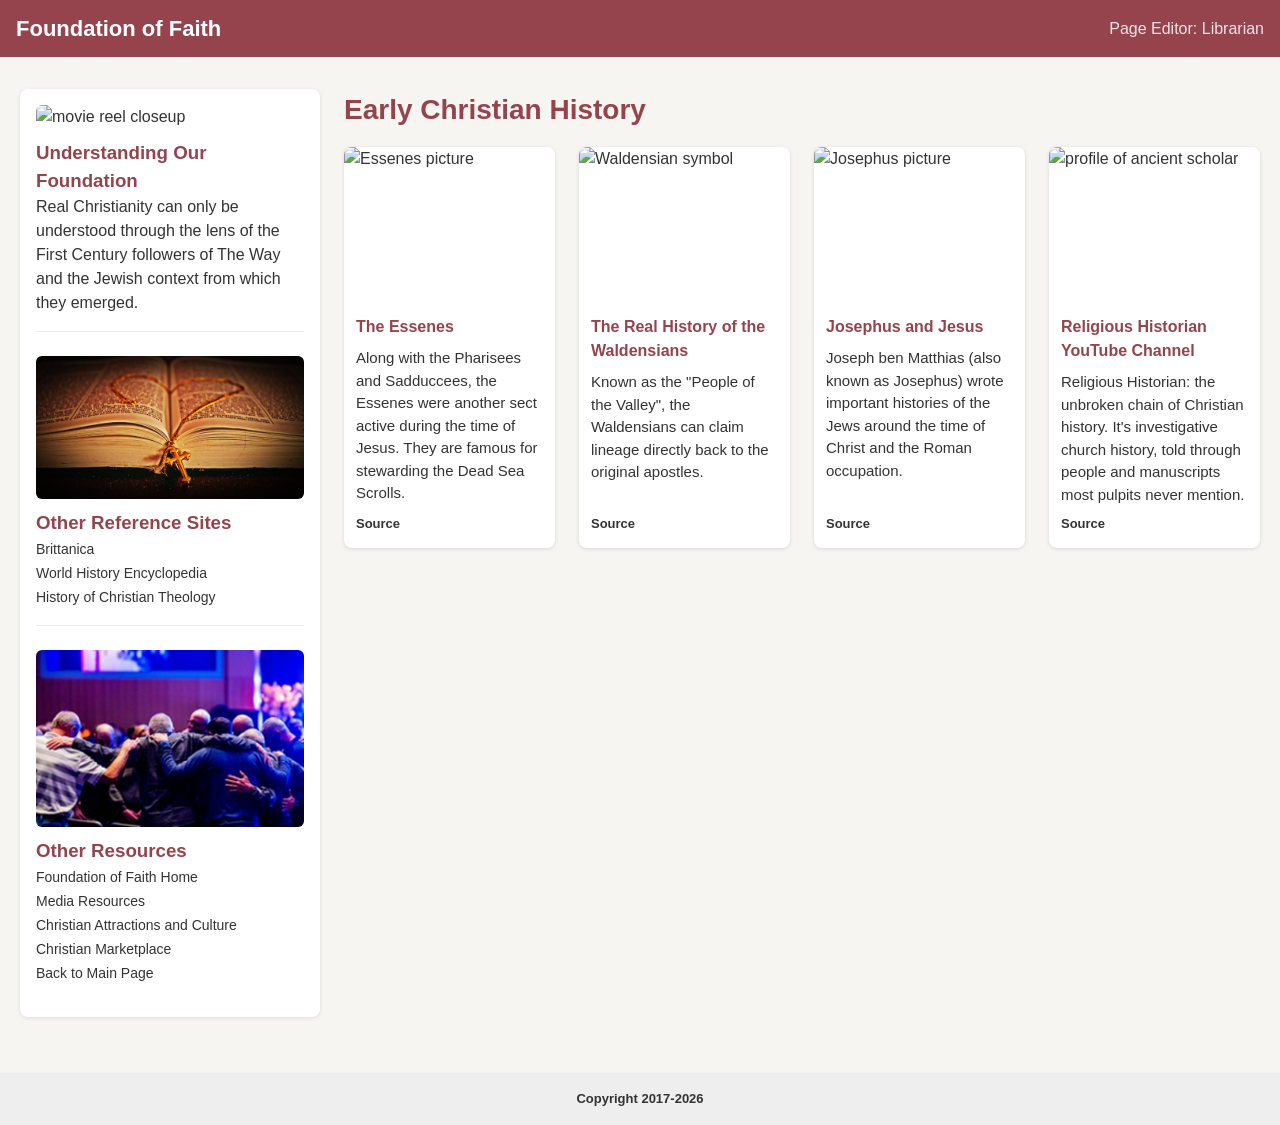
==== history-resources.html @ 0f7db48d "Add files via upload" ====
<!DOCTYPE html>
<html lang="en">
<head>
  <meta charset="utf-8" />
  <meta name="viewport" content="width=device-width,initial-scale=1" />
  <title>FF Bulletin Board-History</title>
  <link rel="stylesheet" href="./css/styles.css">
</head>

<body>
  <header>
    <div class="header-inner">
      <div class="header-content">
        <button class="hamburger-btn" id="hamburgerBtn" aria-label="Toggle navigation menu" aria-expanded="false" aria-controls="siteNav">
          <span></span>
          <span></span>
          <span></span>
        </button>
        <div class="brand">
          <strong>Foundation of Faith</strong>
          <!--<span>Resources Page</span> -->
        </div>
        <div style="font-size:16px;color:rgba(255,255,255,.85);white-space:nowrap;">
          Page Editor: Librarian
        </div>
      </div>
    </div>
  </header>

  <main>
    <div class="layout">
      <aside id="siteNav">
        <section>
          <img class="nav-placeholder-img" src="images/early-history.jpg"
            alt="movie reel closeup">
        </section>

        <div class="nav-section">
          <h3 style="color: #95444E;">Understanding Our Foundation</h3>
          
          <p>Real Christianity can only be understood through the lens of the First Century followers of The Way and the Jewish context from which they emerged.</p>
        </div>

        <div class="nav-section">
          <img class="nav-placeholder-img" src="images/holy-bible-open.jpg" alt="open Bible">
          <h3 style="color: #95444E;">Other Reference Sites</h3>
          <div class="nav-links">
            <a href="https://www.britannica.com/topic/history-of-early-Christianity" target="_blank">Brittanica</a><br>
            <a href="https://www.worldhistory.org/christianity/" target="_blank">World History Encyclopedia</a><br>
            <a href="https://historyofchristiantheology.com/" target="_blank">History of Christian Theology</a><br>
          </div>
        </div>

        <div class="nav-section">
          <img class="nav-placeholder-img" src="images/praying_crowd.jpg"
            alt="Church in Wildflowers">
          <h3 style="color: #95444E;">Other Resources</h3>
          <div class="nav-links">
            <a href="https://foundationoffaith.org" target="_blank">Foundation of Faith Home</a><br>
            <a href="media-resources.html" target="_blank">Media Resources</a><br>
            <a href="attraction-resources.html" target="_blank">Christian Attractions and Culture</a><br>
            <a href="marketplace-resources.html" target="_blank">Christian Marketplace</a><br>
            <a href="index.html" target="_blank">Back to Main Page</a>

          </div>
        </div>
      </aside>

      <section class="content">
        <h2 class="aligned-header" style="color: #95444E;">Early Christian History</h2>

        <div class="masonry" aria-label="Masonry grid of content cards">

           <article class="card">
            <img src="images/essenes.jpg" alt="Essenes picture">
            <div class="card-title">The Essenes</div>
            <div class="card-body">
              <div class="card-text">
                Along with the Pharisees and Sadduccees, the Essenes were another sect active during the time of Jesus. They are famous for stewarding the Dead Sea Scrolls. </div>
              <a class="source" href="https://www.pbs.org/wgbh/pages/frontline/shows/religion/portrait/essenes.html" target="_blank" rel="noopener noreferrer">Source</a>
            </div>
          </article>
          
          <article class="card">
            <img src="images/waldensian-symbol.jpg" alt="Waldensian symbol">
            <div class="card-title">The Real History of the Waldensians</div>
            <div class="card-body">
              <div class="card-text">
                Known as the "People of the Valley", the Waldensians can claim lineage directly back to the original apostles.
              </div>
              <a class="source" href="https://lineagejourney.com/read/waldensians-people-of-the-valleys" target="_blank" rel="noopener noreferrer">Source</a>
            </div>
          </article>

          <article class="card">
            <img src="images/josephus.jpg" alt="Josephus picture">
            <div class="card-title">Josephus and Jesus</div>
            <div class="card-body">
              <div class="card-text">
                Joseph ben Matthias (also known as Josephus) wrote important histories of the Jews around the time of Christ and the Roman occupation.</div>
              <a class="source" href="https://www.thegospelcoalition.org/reviews/josephus-jesus-new-evidence/" target="_blank" rel="noopener noreferrer">Source</a>
            </div>
          </article>
         
                 <article class="card">
            <img src="images/religious-historian.jpg" alt="profile of ancient scholar">
            <div class="card-title">Religious Historian YouTube Channel</div>
            <div class="card-body">
              <div class="card-text">
                Religious Historian: the unbroken chain of Christian history. It's investigative church history, told through people and manuscripts most pulpits never mention.</div>
              <a class="source" href="https://www.youtube.com/@ReligiousHistorian" target="_blank" rel="noopener noreferrer">Source</a>
            </div>
          </article>
        </div>
      </section>
    </div>
  </main>

  <footer>
    <p style="font-size:13px"><b>Copyright 2017-2026</b></p>
  </footer>

 <script src="./js/nav-toggle.js"></script>
</body>
</html>
---- css/styles.css ----
/* ============================
   RESET & BASE STYLES (Mobile First)
   ============================ */
* {
  box-sizing: border-box;
  margin: 0;
  padding: 0;
}

body {
  font-family: 'Segoe Ui', Arial, sans-serif;
  line-height: 1.5;
  color: #333;
  background: #f7f5f2;
}

img {
  max-width: 100%;
  height: auto;
  display: block;
}

a {
  text-decoration: none;
  color: #333;
}

a:hover {
  text-decoration: none;
  color: #95444E;
}

/* ============================
   HEADER
   ============================ */
header {
  background: #95444E;
  padding: 12px 16px;
}

.header-inner {
  max-width: 1400px;
  margin: 0 auto;
}

.header-content {
  display: flex;
  align-items: center;
  gap: 12px;
}

.brand {
  flex-grow: 1;
}

.brand strong {
  display: block;
  color: #fff;
  font-size: 22px;
}

.brand span {
  display: block;
  color: rgba(255,255,255,.85);
  font-size: 13px;
}

/* ============================
   HAMBURGER BUTTON — visible only on smartphones
   ============================ */
.hamburger-btn {
  display: flex;
  flex-direction: column;
  justify-content: space-between;
  width: 28px;
  height: 22px;
  background: none;
  border: none;
  cursor: pointer;
  padding: 0;
  flex-shrink: 0;
}

.hamburger-btn span {
  display: block;
  height: 3px;
  width: 100%;
  background: #fff;
  border-radius: 2px;
  transition: transform 0.3s ease, opacity 0.3s ease;
}

/* Animate into an "X" when menu is open */
.hamburger-btn.active span:nth-child(1) {
  transform: translateY(9.5px) rotate(45deg);
}
.hamburger-btn.active span:nth-child(2) {
  opacity: 0;
}
.hamburger-btn.active span:nth-child(3) {
  transform: translateY(-9.5px) rotate(-45deg);
}

/* ============================
   MAIN LAYOUT — Mobile: stacked, aside collapsible
   ============================ */
main {
  max-width: 1400px;
  margin: 0 auto;
  padding: 16px;
}

.layout {
  display: flex;
  flex-direction: column;
  gap: 24px;
}

aside {
  width: 100%;
  background: #fff;
  border-radius: 8px;
  box-shadow: 0 1px 4px rgba(0,0,0,0.1);

  /* Collapsed by default on mobile */
  max-height: 0;
  padding: 0 16px;
  overflow: hidden;
  opacity: 0;
  transition: max-height 0.35s ease, padding 0.35s ease, opacity 0.25s ease;
}

aside.nav-open {
  max-height: 2000px; /* large enough to fit full content */
  padding: 16px;
  opacity: 1;
}

.nav-placeholder-img {
  margin: 0 auto 10px auto;
  border-radius: 6px;
}

.nav-section {
  margin-bottom: 24px;
  padding-bottom: 16px;
  border-bottom: 1px solid #eee;
}

.nav-section:last-child {
  border-bottom: none;
  margin-bottom: 0;
}

.nav-section ul {
  list-style: none;
 
  padding-left: 4px;
}

.nav-section li {
  padding: 4px 0;
  font-size: 14px;
}

}
.nav-links {
  display: flex;
  flex-direction: column;
  gap: 8px;
  margin-top: 8px;
}

.nav-links a {
  font-size: 14px;
}

/* ============================
   CONTENT / MASONRY CARDS — Mobile: 1 column
   ============================ */
.content {
  width: 100%;
}

.aligned-header {
  margin-bottom: 16px;
  font-size: 20px;
}

.masonry {
  display: grid;
  grid-template-columns: 1fr;
  gap: 16px;
}

.card {
  background: #fff;
  border-radius: 8px;
  overflow: hidden;
  box-shadow: 0 1px 4px rgba(0,0,0,0.12);
  display: flex;
  flex-direction: column;
}

.card img {
  width: 100%;
  aspect-ratio: 4 / 3;
  object-fit: cover;
}

.card-title {
  font-weight: bold;
  padding: 10px 12px 0 12px;
  color: #95444E;
  font-size: 16px;
}

.card-body {
  padding: 8px 12px 14px 12px;
  display: flex;
  flex-direction: column;
  flex-grow: 1;
}

.card-text {
  font-size: 13px;
  margin-bottom: 8px;
  flex-grow: 1;
}

.source {
  font-size: 13px;
  font-weight: 600;
  align-self: flex-start;
}

/* ============================
   FOOTER
   ============================ */
footer {
  text-align: center;
  padding: 16px;
  background: #eee;
  margin-top: 24px;
}

/* ============================
   TABLET: 600px – 899px
   Sidebar visible, 2 columns of cards
   ============================ */
@media (min-width: 600px) {
  .hamburger-btn {
    display: none;
  }

  .layout {
    flex-direction: row;
    align-items: flex-start;
  }

  aside {
    flex: 0 0 220px;
    max-height: none;
    padding: 16px;
    opacity: 1;
    overflow: visible;
    position: sticky;
    top: 16px;
  }

  .content {
    flex: 1;
  }

  .masonry {
    grid-template-columns: repeat(2, 1fr);
  }

  main {
    padding: 20px;
  }
}

/* ============================
   LAPTOP: 900px – 1199px
   3 columns of cards
   ============================ */
@media (min-width: 900px) {
  aside {
    flex: 0 0 260px;
  }

  .masonry {
    grid-template-columns: repeat(3, 1fr);
    gap: 20px;
  }

  .aligned-header {
    font-size: 24px;
  }

/* ============================
   DESKTOP: 1200px and up
   4 columns of cards
   ============================ */
@media (min-width: 1200px) {
  aside {
    flex: 0 0 300px;
  }

  .masonry {
    grid-template-columns: repeat(4, 1fr);
    gap: 24px;
  }

  main {
    padding: 32px 20px;
  }

  .aligned-header {
    font-size: 28px;
  }

  .card-text {
    font-size: 15px;
  }
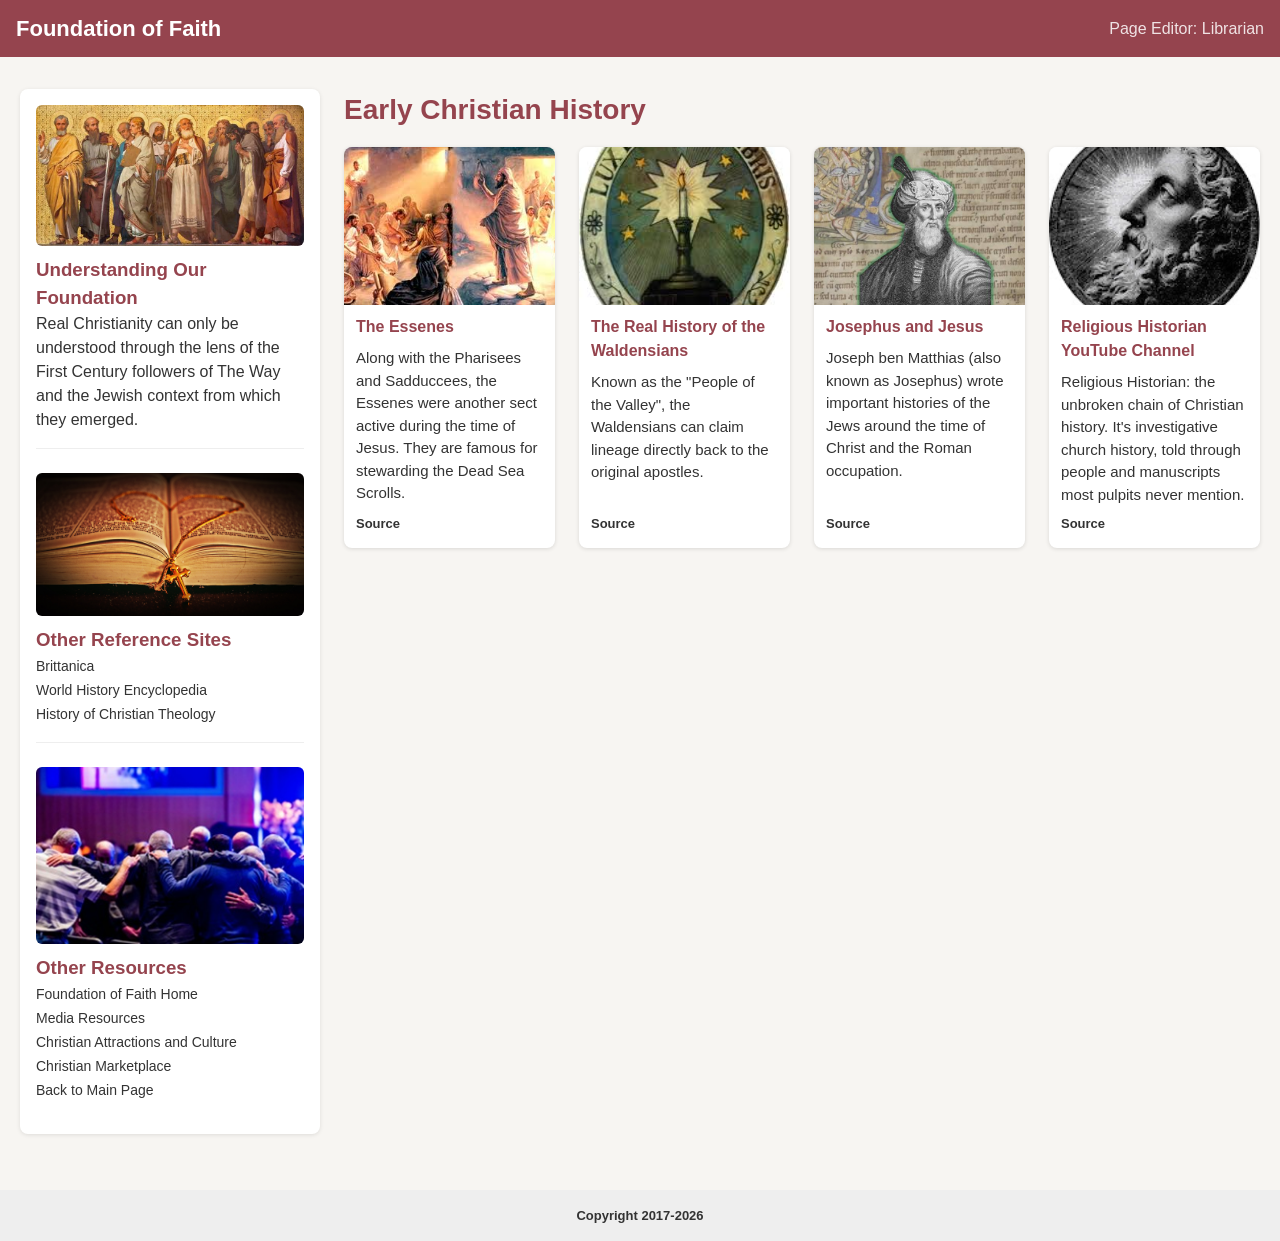
==== commit 88241f1f: "Update history-resources.html" ====
--- a/history-resources.html
+++ b/history-resources.html
@@ -32,7 +32,7 @@
       <aside id="siteNav">
         <section>
           <img class="nav-placeholder-img" src="images/early-history.jpg"
-            alt="movie reel closeup">
+            alt="early christian apostles">
         </section>
 
         <div class="nav-section">
@@ -122,4 +122,4 @@
 
  <script src="./js/nav-toggle.js"></script>
 </body>
-</html>+</html>
